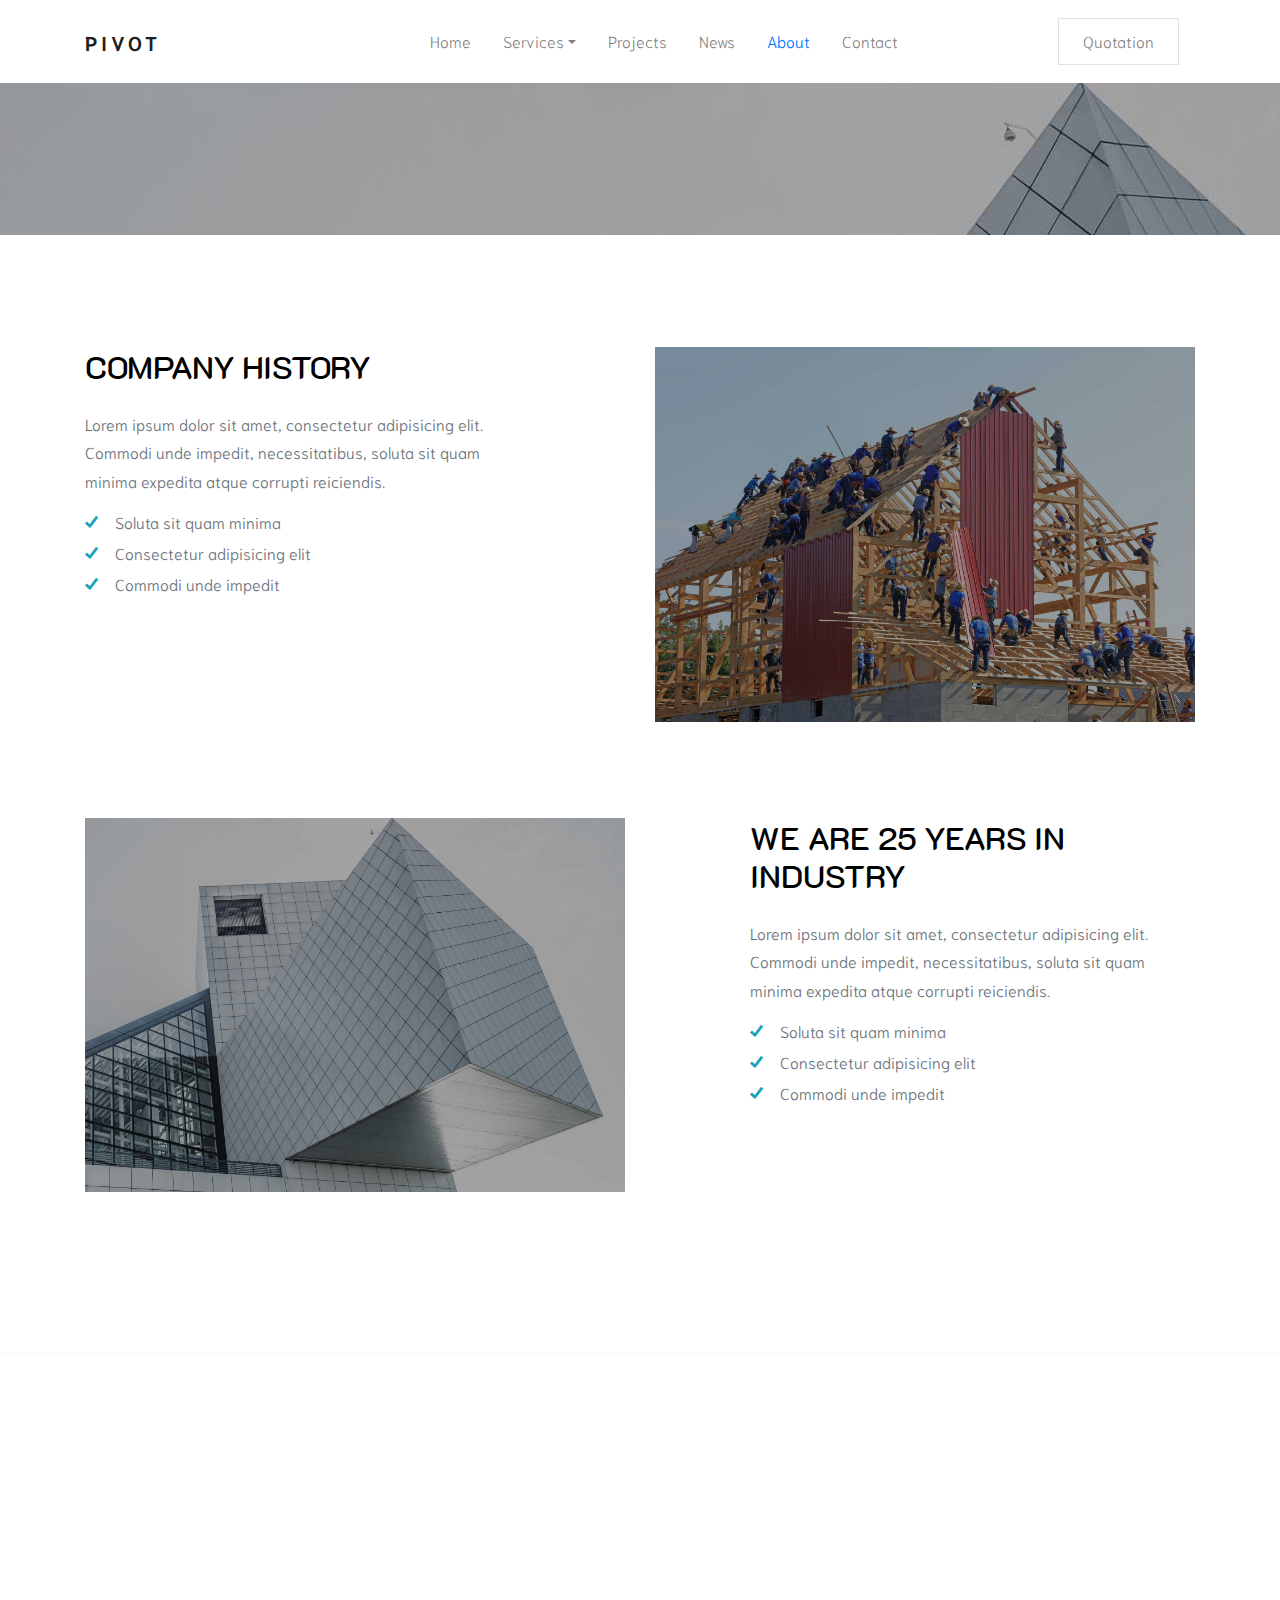
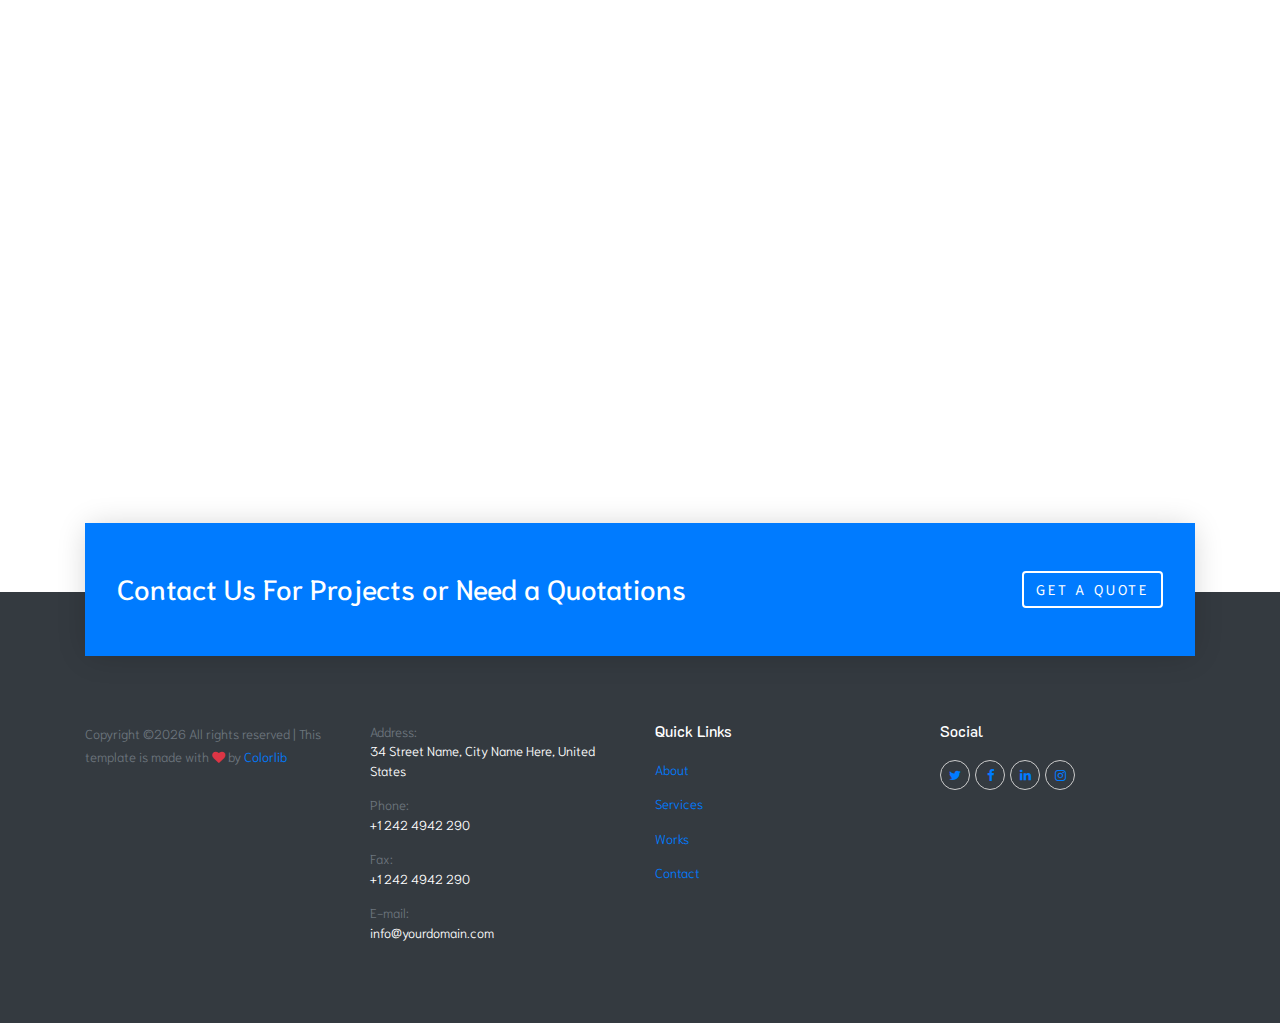
==== about.html @ 4cb3c343 "Add files via upload" ====
<!doctype html>
<html lang="en">
  <head>
    <title>Pivot &mdash; Website Template by Colorlib</title>
    <meta charset="utf-8">
    <meta name="viewport" content="width=device-width, initial-scale=1, shrink-to-fit=no">

    <link href="https://fonts.googleapis.com/css?family=K2D:400,700|Niramit:300,700" rel="stylesheet">

    <link rel="stylesheet" href="css/bootstrap.css">
    <link rel="stylesheet" href="css/animate.css">
    <link rel="stylesheet" href="css/owl.carousel.min.css">
    <link rel="stylesheet" href="css/bootstrap-datepicker.css">
    <link rel="stylesheet" href="css/jquery.timepicker.css">

    <link rel="stylesheet" href="fonts/ionicons/css/ionicons.min.css">
    <link rel="stylesheet" href="fonts/fontawesome/css/font-awesome.min.css">

    <link rel="stylesheet" href="fonts/flaticon/font/flaticon.css">

    <!-- Theme Style -->
    <link rel="stylesheet" href="css/style.css">

  </head>
  <body>
    
    <header role="banner">
      <nav class="navbar navbar-expand-lg navbar-light bg-light">
        <div class="container">
          <a class="navbar-brand position-absolute" href="index.html">Pivot</a>
          <button class="navbar-toggler" type="button" data-toggle="collapse" data-target="#navbarsExample05" aria-controls="navbarsExample05" aria-expanded="false" aria-label="Toggle navigation">
            <span class="navbar-toggler-icon"></span>
          </button>

          <div class="collapse navbar-collapse position-relative" id="navbarsExample05">
            <ul class="navbar-nav mx-auto pl-lg-5 pl-0 d-flex align-items-center">
              <li class="nav-item">
                <a class="nav-link" href="index.html">Home</a>
              </li>
              <li class="nav-item dropdown">
                <a class="nav-link dropdown-toggle" href="services.html" id="dropdown04" data-toggle="dropdown" aria-haspopup="true" aria-expanded="false">Services</a>
                <div class="dropdown-menu" aria-labelledby="dropdown04">
                  <a class="dropdown-item" href="services.html">Pre-Construction</a>
                  <a class="dropdown-item" href="services.html">General Construction</a>
                  <a class="dropdown-item" href="services.html">House Renovation</a>
                  <a class="dropdown-item" href="services.html">Plumbing</a>
                </div>

              </li>
              <li class="nav-item">
                <a class="nav-link" href="works.html">Projects</a>
              </li>
              <li class="nav-item">
                <a class="nav-link" href="news.html">News</a>
              </li>
              <li class="nav-item">
                <a class="nav-link active" href="about.html">About</a>
              </li>
              <li class="nav-item">
                <a class="nav-link" href="contact.html">Contact</a>
              </li>
              <li class="nav-item cta-btn2">
                <a class="nav-link" href="get-quote.html">
                  <span class="d-inline-block px-4 py-2 border">Quotation</span>
                </a>
              </li>
            </ul>
          </div>
        </div>
      </nav>
    </header>
    <!-- END header -->
    
    <section class="inner-page">
      <div class="slider-item py-5" style="background-image: url('img/slider-2.jpg');">
        
        <div class="container">
          <div class="row slider-text align-items-center justify-content-center text-center">
            <div class="col-md-7 col-sm-12 element-animate">
              <h1 class="text-white">About Us</h1>
            </div>
          </div>
        </div>

      </div>
    </section>
    
    <section class="section">
      <div class="container">
        <div class="row mb-5">
          <div class="col-md-6 order-lg-3 mb-5">
            <img src="img/slider-1.jpg" alt="Image placeholder" class="img-fluid">
          </div>
          <div class="col-md-1 order-lg-2"></div>
          <div class="col-md-5 order-lg-1">
            <h2 class="text-uppercase heading mb-4">Company History</h2>
            <p class="mb-3">Lorem ipsum dolor sit amet, consectetur adipisicing elit. Commodi unde impedit, necessitatibus, soluta sit quam minima expedita atque corrupti reiciendis.</p>

            <ul class="list-unstyled check">
              <li>Soluta sit quam minima</li>
              <li>Consectetur adipisicing elit</li>
              <li>Commodi unde impedit</li>
            </ul>
          </div>
          
        </div>
        <div class="row">
          <div class="col-md-6 order-lg-1 mb-5">
            <img src="img/slider-2.jpg" alt="Image placeholder" class="img-fluid">
          </div>
          <div class="col-md-1 order-lg-2"></div>
          <div class="col-md-5 order-lg-3">
            <h2 class="text-uppercase heading mb-4">We Are 25 Years in Industry</h2>
            <p class="mb-3">Lorem ipsum dolor sit amet, consectetur adipisicing elit. Commodi unde impedit, necessitatibus, soluta sit quam minima expedita atque corrupti reiciendis.</p>

            <ul class="list-unstyled check">
              <li>Soluta sit quam minima</li>
              <li>Consectetur adipisicing elit</li>
              <li>Commodi unde impedit</li>
            </ul>
          </div>
          
        </div>
      </div>
    </section>
    
    <section class="section border-t">
      <div class="container">
        <div class="row justify-content-center mb-5 element-animate">
          <div class="col-md-8 text-center mb-5">
            <h2 class="text-uppercase heading border-bottom mb-4">Testimonial</h2>
            <p class="mb-0 lead">Lorem ipsum dolor sit amet, consectetur adipisicing elit. Commodi unde impedit, necessitatibus, soluta sit quam minima expedita atque corrupti reiciendis.</p>
          </div>
        </div>

        <div class="row">
          <div class="col-md-6 element-animate">
            <div class="media d-block media-testimonial text-center">
              <img src="img/person_1.jpg" alt="Image placeholder" class="img-fluid mb-3">
              <p>Jane Doe, <a href="#">XYZ Inc.</a></p>
              <div class="media-body">
                <blockquote>
                  <p>&ldquo;Lorem ipsum dolor sit amet, consectetur adipisicing elit. Commodi unde impedit, necessitatibus, soluta sit quam minima expedita atque corrupti reiciendis.&rdquo;</p>  
                </blockquote>

              </div>
            </div>
          </div>

          <div class="col-md-6 element-animate">
            <div class="media d-block media-testimonial text-center">
              <img src="img/person_3.jpg" alt="Image placeholder" class="img-fluid mb-3">
              <p>John Doe, <a href="#">XYZ Inc.</a></p>
              <div class="media-body">
                <blockquote>
                  <p>&ldquo;Lorem ipsum dolor sit amet, consectetur adipisicing elit. Commodi unde impedit, necessitatibus, soluta sit quam minima expedita atque corrupti reiciendis.&rdquo;</p>  
                </blockquote>

              </div>
            </div>
          </div>

        </div>
      </div>
    </section>

    <section class="container cta-overlap">
      <div class="text d-flex">
        <h2 class="h3">Contact Us For Projects or Need a Quotations</h2>
        <div class="ml-auto btn-wrap">
          <a href="get-quote.html" class="btn-cta btn btn-outline-white">Get A Quote</a>
        </div>
      </div>
    </section>
    <!-- END section -->

    <footer class="site-footer bg-dark" role="contentinfo">
      <div class="container">
        <div class="row">
          <div class="col-md-3">
            <p>
            <!-- Link back to Colorlib can't be removed. Template is licensed under CC BY 3.0. -->
            Copyright &copy;<script>document.write(new Date().getFullYear());</script> All rights reserved | This template is made with <i class="fa fa-heart text-danger" aria-hidden="true"></i> by <a href="https://colorlib.com" target="_blank" >Colorlib</a>
            <!-- Link back to Colorlib can't be removed. Template is licensed under CC BY 3.0. -->
            </p>
          </div>
          <div class="col-md-3">
            <ul class="list-unstyled footer-link">
              <li><span class="mr-3 d-block">Address:</span><span class="text-white">34 Street Name, City Name Here, United States</span></li>
              <li><span class="mr-3 d-block">Phone:</span><span class="text-white">+1 242 4942 290</span></li>
              <li><span class="mr-3 d-block">Fax:</span><span class="text-white">+1 242 4942 290</span></li>
              <li><span class="mr-3 d-block">E-mail:</span><span class="text-white">info@yourdomain.com</span></li>
            </ul>
          </div>
          <div class="col-md-3">
            <h3 class="text-white">Quick Links</h3>
            <ul class="list-unstyled footer-link">
              <li><a href="#">About</a></li>
              <li><a href="#">Services</a></li>
              <li><a href="#">Works</a></li>
              <li><a href="#">Contact</a></li>
            </ul>
          </div>
          <div class="col-md-3">
            <h3 class="text-white">Social</h3>
            <ul class="list-unstyled footer-link d-flex footer-social">
              <li><a href="#" class="p-2"><span class="fa fa-twitter"></span></a></li>
              <li><a href="#" class="p-2"><span class="fa fa-facebook"></span></a></li>
              <li><a href="#" class="p-2"><span class="fa fa-linkedin"></span></a></li>
              <li><a href="#" class="p-2"><span class="fa fa-instagram"></span></a></li>
            </ul>
          </div>
        </div>
      </div>
    </footer>
    <!-- END footer -->

    <!-- loader -->
    <div id="loader" class="show fullscreen"><svg class="circular" width="48px" height="48px"><circle class="path-bg" cx="24" cy="24" r="22" fill="none" stroke-width="4" stroke="#eeeeee"/><circle class="path" cx="24" cy="24" r="22" fill="none" stroke-width="4" stroke-miterlimit="10" stroke="#f4b214"/></svg></div>

    <script src="js/jquery-3.2.1.min.js"></script>
    <script src="js/popper.min.js"></script>
    <script src="js/bootstrap.min.js"></script>
    <script src="js/owl.carousel.min.js"></script>
    <script src="js/jquery.waypoints.min.js"></script>
    <script src="js/main.js"></script>
  </body>
</html>
---- fonts/flaticon/font/flaticon.css ----
/*
  	Flaticon icon font: Flaticon
  	Creation date: 03/01/2018 11:00
  	*/

@font-face {
  font-family: "Flaticon";
  src: url("./Flaticon.eot");
  src: url("./Flaticon.eot?#iefix") format("embedded-opentype"),
       url("./Flaticon.woff") format("woff"),
       url("./Flaticon.ttf") format("truetype"),
       url("./Flaticon.svg#Flaticon") format("svg");
  font-weight: normal;
  font-style: normal;
}

@media screen and (-webkit-min-device-pixel-ratio:0) {
  @font-face {
    font-family: "Flaticon";
    src: url("./Flaticon.svg#Flaticon") format("svg");
  }
}

[class^="flaticon-"]:before, [class*=" flaticon-"]:before,
[class^="flaticon-"]:after, [class*=" flaticon-"]:after {   
  font-family: Flaticon;

  font-style: normal;
  font-weight: normal;
  font-variant: normal;
  text-transform: none;
  line-height: 1;

  /* Better Font Rendering =========== */
  -webkit-font-smoothing: antialiased;
  -moz-osx-font-smoothing: grayscale;
}

.flaticon-blueprint:before { content: "\f100"; }
.flaticon-building-1:before { content: "\f101"; }
.flaticon-crane:before { content: "\f102"; }
.flaticon-helmet:before { content: "\f103"; }
.flaticon-building:before { content: "\f104"; }
.flaticon-engineer:before { content: "\f105"; }
---- css/style.css ----
body {
  background: #fff;
  font-family: "Niramit", Arial, sans-serif;
  font-weight: 300;
  font-size: 16px;
  line-height: 1.8;
  color: #6c757d; }

a {
  -webkit-transition: .3s all ease;
  -o-transition: .3s all ease;
  transition: .3s all ease;
  text-decoration: none; }
  a:hover {
    text-decoration: none; }

h1, h2, h3, h4, h5 {
  color: #000;
  font-family: "K2D", sans-serif; }

.btn, .form-control {
  outline: none;
  -webkit-box-shadow: none !important;
  box-shadow: none !important; }

.btn.btn-primary {
  color: #fff;
  border-width: 2px; }
  .btn.btn-primary:hover, .btn.btn-primary:active, .btn.btn-primary:focus {
    border-color: #3395ff;
    background: #3395ff; }

.btn.btn-sm {
  font-size: 12px; }

.btn.btn-outline-primary {
  border-width: 2px;
  color: #007bff; }
  .btn.btn-outline-primary:hover, .btn.btn-outline-primary:focus, .btn.btn-outline-primary:active {
    color: #fff; }

.btn.btn-outline-white {
  border-width: 2px;
  border-color: #fff;
  color: #fff;
  text-transform: uppercase;
  font-size: 14px;
  letter-spacing: .2em; }
  .btn.btn-outline-white:hover, .btn.btn-outline-white:focus {
    background: #fff;
    color: #000; }

/* Header */
header {
  position: relative;
  top: 0;
  left: 0;
  width: 100%;
  z-index: 5; }
  header .navbar-brand {
    text-transform: uppercase;
    letter-spacing: .2em;
    font-weight: 700;
    position: relative;
    z-index: 7; }
    header .navbar-brand span {
      color: #007bff; }
    @media (max-width: 991.98px) {
      header .navbar-brand {
        position: relative !important; } }
  header .top-bar {
    background: #dee2e6; }
    header .top-bar a {
      color: #fff;
      padding: 10px;
      font-size: 13px;
      display: inline-block; }
    header .top-bar .cta-btn {
      display: inline-block;
      padding-right: 15px;
      padding-left: 15px;
      background: #17a2b8; }
      header .top-bar .cta-btn:hover {
        -webkit-box-shadow: 2px 0 20px 0 rgba(0, 0, 0, 0.1);
        box-shadow: 2px 0 20px 0 rgba(0, 0, 0, 0.1); }
    header .top-bar .social {
      margin-bottom: 0; }
      header .top-bar .social li {
        display: inline-block;
        text-align: center; }
        header .top-bar .social li a {
          color: #fff;
          padding: 10px;
          width: 40px;
          display: inline-block; }
          @media (max-width: 991.98px) {
            header .top-bar .social li a {
              padding-left: 10px;
              padding-right: 10px;
              width: inherit; } }
          header .top-bar .social li a:hover {
            background: #17a2b8;
            color: #fff;
            -webkit-box-shadow: 2px 0 20px 0 rgba(0, 0, 0, 0.1);
            box-shadow: 2px 0 20px 0 rgba(0, 0, 0, 0.1); }
  header .navbar {
    padding-top: 0;
    padding-bottom: 0;
    background: white !important; }
    @media (max-width: 1199.98px) {
      header .navbar {
        background: white !important;
        padding-top: .5rem;
        padding-bottom: .5rem; } }
    header .navbar .cta-btn2 {
      position: absolute;
      right: 0; }
      @media (max-width: 1199.98px) {
        header .navbar .cta-btn2 {
          position: relative;
          right: 0; } }
    header .navbar .nav-link {
      padding: 1.7rem 1rem !important;
      outline: none !important; }
      @media (max-width: 1199.98px) {
        header .navbar .nav-link {
          padding: .5rem 0rem; } }
      @media (max-width: 991.98px) {
        header .navbar .nav-link {
          padding: 0.5rem 0rem !important; } }
      header .navbar .nav-link.active {
        color: #007bff !important; }
    header .navbar .dropdown-menu {
      font-size: 14px;
      border-radius: 0px;
      border: none;
      -webkit-box-shadow: 0 2px 30px -2px rgba(0, 0, 0, 0.2);
      box-shadow: 0 2px 30px -2px rgba(0, 0, 0, 0.2);
      min-width: 13em;
      position: relative;
      margin-top: -10px; }
      header .navbar .dropdown-menu .dropdown-item:hover {
        background: #007bff;
        color: #fff; }
      header .navbar .dropdown-menu .dropdown-item.active {
        background: #007bff;
        color: #fff; }
      header .navbar .dropdown-menu a {
        padding-top: 7px;
        padding-bottom: 7px; }
    header .navbar .cta-btn a {
      background: #007bff;
      color: #000 !important;
      padding-left: 20px !important;
      padding-right: 20px !important;
      text-transform: uppercase;
      padding-top: 26px !important;
      padding-bottom: 26px !important;
      line-height: 1;
      -webkit-transition: .3s all ease;
      -o-transition: .3s all ease;
      transition: .3s all ease; }
      header .navbar .cta-btn a:hover {
        color: #fff !important;
        -webkit-box-shadow: 2px 0 30px -5px rgba(0, 123, 255, 0.9);
        box-shadow: 2px 0 30px -5px rgba(0, 123, 255, 0.9); }

.cta-overlap {
  margin-bottom: -4em;
  position: relative;
  z-index: 100; }
  .cta-overlap .text {
    background: #007bff;
    padding: 3em 2em;
    -webkit-box-shadow: 0 1px 30px -4px rgba(0, 0, 0, 0.2);
    box-shadow: 0 1px 30px -4px rgba(0, 0, 0, 0.2); }
    @media (max-width: 991.98px) {
      .cta-overlap .text {
        padding: 30px 15px;
        display: block !important;
        text-align: center; } }
    .cta-overlap .text h2 {
      margin-bottom: 0;
      color: #fff; }
      @media (max-width: 991.98px) {
        .cta-overlap .text h2 {
          margin-bottom: 20px;
          font-size: 26px; } }

.custom-icon {
  font-size: 70px;
  color: #007bff; }

/* Owl Carousel */
.owl-carousel .owl-item {
  opacity: .4; }
  .owl-carousel .owl-item.active {
    opacity: 1; }

.owl-carousel .owl-nav {
  position: absolute;
  top: 50%;
  width: 100%; }
  .owl-carousel .owl-nav .owl-prev,
  .owl-carousel .owl-nav .owl-next {
    position: absolute;
    -webkit-transform: translateY(-50%);
    -ms-transform: translateY(-50%);
    transform: translateY(-50%);
    margin-top: -10px; }
    .owl-carousel .owl-nav .owl-prev:hover, .owl-carousel .owl-nav .owl-prev:focus, .owl-carousel .owl-nav .owl-prev:active,
    .owl-carousel .owl-nav .owl-next:hover,
    .owl-carousel .owl-nav .owl-next:focus,
    .owl-carousel .owl-nav .owl-next:active {
      outline: none; }
    .owl-carousel .owl-nav .owl-prev span:before,
    .owl-carousel .owl-nav .owl-next span:before {
      font-size: 40px; }
  .owl-carousel .owl-nav .owl-prev {
    left: 30px !important; }
  .owl-carousel .owl-nav .owl-next {
    right: 30px !important; }

.owl-carousel .owl-dots {
  text-align: center; }
  .owl-carousel .owl-dots .owl-dot {
    width: 10px;
    height: 10px;
    margin: 5px;
    border-radius: 50%;
    background: #e6e6e6; }
    .owl-carousel .owl-dots .owl-dot.active {
      background: #007bff; }

.owl-carousel.home-slider {
  z-index: 1;
  position: relative; }
  .owl-carousel.home-slider .owl-nav {
    opacity: 0;
    visibility: hidden;
    -webkit-transition: .3s all ease;
    -o-transition: .3s all ease;
    transition: .3s all ease; }
    .owl-carousel.home-slider .owl-nav button {
      color: #fff; }
  .owl-carousel.home-slider:focus .owl-nav, .owl-carousel.home-slider:hover .owl-nav {
    opacity: 1;
    visibility: visible; }
  .owl-carousel.home-slider .slider-item {
    background-size: cover;
    background-repeat: no-repeat;
    background-position: center center;
    height: calc(100vh - 117px);
    min-height: 700px; }
    .owl-carousel.home-slider .slider-item .slider-text {
      color: #fff;
      height: calc(100vh - 117px);
      min-height: 700px; }
      .owl-carousel.home-slider .slider-item .slider-text h1 {
        font-size: 3rem;
        color: #fff;
        line-height: 1.2;
        font-weight: 800 !important;
        text-transform: uppercase; }
        @media (max-width: 991.98px) {
          .owl-carousel.home-slider .slider-item .slider-text h1 {
            font-size: 40px; } }
      .owl-carousel.home-slider .slider-item .slider-text p {
        font-size: 20px;
        line-height: 1.5;
        font-weight: 300;
        color: white; }
  .owl-carousel.home-slider.inner-page .slider-item {
    height: calc(50vh - 117px);
    min-height: 500px; }
    .owl-carousel.home-slider.inner-page .slider-item .slider-text {
      color: #fff;
      height: calc(50vh - 117px);
      min-height: 500px; }
  .owl-carousel.home-slider .owl-dots {
    position: absolute;
    bottom: 150px;
    width: 100%; }
    .owl-carousel.home-slider .owl-dots .owl-dot {
      width: 18px;
      height: 18px;
      margin: 5px;
      border-radius: 50%;
      background: #e6e6e6;
      background: none;
      outline: none !important;
      position: relative;
      -webkit-transition: .3s all ease;
      -o-transition: .3s all ease;
      transition: .3s all ease; }
      .owl-carousel.home-slider .owl-dots .owl-dot span {
        position: absolute;
        width: 20px;
        height: 3px;
        background: rgba(255, 255, 255, 0.5);
        left: 50%;
        top: 50%;
        display: block; }
      .owl-carousel.home-slider .owl-dots .owl-dot.active span {
        background: white; }

.owl-carousel.major-caousel .owl-stage-outer {
  padding-top: 30px;
  padding-bottom: 30px; }

.owl-carousel.major-caousel .owl-nav .owl-prev, .owl-carousel.major-caousel .owl-nav .owl-next {
  -webkit-transition: .3s all ease;
  -o-transition: .3s all ease;
  transition: .3s all ease;
  color: #495057; }
  .owl-carousel.major-caousel .owl-nav .owl-prev:hover, .owl-carousel.major-caousel .owl-nav .owl-prev:focus, .owl-carousel.major-caousel .owl-nav .owl-next:hover, .owl-carousel.major-caousel .owl-nav .owl-next:focus {
    color: #6c757d;
    outline: none; }
  .owl-carousel.major-caousel .owl-nav .owl-prev.disabled, .owl-carousel.major-caousel .owl-nav .owl-next.disabled {
    color: #dee2e6; }

.owl-carousel.major-caousel .owl-nav .owl-prev {
  left: -60px !important; }

.owl-carousel.major-caousel .owl-nav .owl-next {
  right: -60px !important; }

.owl-carousel.major-caousel .owl-dots {
  bottom: -30px !important;
  position: relative; }

.owl-custom-nav {
  float: right;
  position: relative;
  z-index: 10; }
  .owl-custom-nav .owl-custom-prev,
  .owl-custom-nav .owl-custom-next {
    padding: 10px;
    font-size: 30px;
    background: #ccc;
    line-height: 0;
    width: 60px;
    text-align: center;
    display: inline-block; }

.section {
  padding: 7em 0; }

.cta-link {
  background: #007bff;
  padding: 3.5em 0 3em 0;
  display: block;
  text-align: center; }
  .cta-link:focus, .cta-link:active {
    outline: none; }
  .cta-link span {
    line-height: 1.2; }
  .cta-link .sub-heading {
    color: #fff;
    display: block;
    font-size: 20px; }
  .cta-link .heading {
    font-size: 50px;
    color: #001933; }
    @media (max-width: 991.98px) {
      .cta-link .heading {
        font-size: 30px; } }
  .cta-link:hover {
    background: #006fe6; }

.cover_1 {
  background-size: cover;
  background-position: center center;
  padding: 7em 0; }
  .cover_1 .sub-heading {
    color: rgba(255, 255, 255, 0.7);
    font-size: 22px; }
  .cover_1 .heading {
    font-size: 50px;
    color: white;
    font-weight: 300; }

.heading {
  color: #000; }
  .heading.border-bottom {
    position: relative;
    padding-bottom: 30px;
    border-bottom: none !important; }
    .heading.border-bottom:before {
      bottom: 0;
      position: absolute;
      content: "";
      width: 50px;
      height: 2px;
      left: 50%;
      -webkit-transform: translateX(-50%);
      -ms-transform: translateX(-50%);
      transform: translateX(-50%);
      background: #007bff; }
    .heading.border-bottom.text-left:before {
      left: 0;
      -webkit-transform: translateX(0);
      -ms-transform: translateX(0);
      transform: translateX(0); }

.text-black {
  color: #000 !important; }

.stretch-section .video {
  display: block;
  position: relative;
  -webkit-box-shadow: 4px 4px 70px -20px rgba(0, 0, 0, 0.5);
  box-shadow: 4px 4px 70px -20px rgba(0, 0, 0, 0.5); }

.media-feature {
  padding: 30px;
  -webkit-transition: .2s all ease-out;
  -o-transition: .2s all ease-out;
  transition: .2s all ease-out;
  background: #fff;
  z-index: 1;
  position: relative;
  border-bottom: 10px solid transparent;
  border-radius: 4px;
  font-size: 15px; }
  .media-feature .icon {
    font-size: 60px;
    color: #007bff; }
  .media-feature h3 {
    font-size: 16px;
    text-transform: uppercase; }
  .media-feature:hover, .media-feature:focus {
    -webkit-box-shadow: 0 2px 20px -3px rgba(0, 0, 0, 0.1);
    box-shadow: 0 2px 20px -3px rgba(0, 0, 0, 0.1);
    -webkit-transform: scale(1.05);
    -ms-transform: scale(1.05);
    transform: scale(1.05);
    z-index: 2;
    border-bottom: 10px solid #007bff; }

.media-custom {
  background: #fff;
  -webkit-transition: .3s all ease;
  -o-transition: .3s all ease;
  transition: .3s all ease;
  margin-bottom: 30px; }
  .media-custom .meta-post {
    color: #ced4da;
    font-size: 13px;
    text-transform: uppercase; }
  .media-custom .meta-chat {
    color: #ced4da; }
    .media-custom .meta-chat:hover {
      color: #6c757d; }
  .media-custom:focus, .media-custom:hover {
    -webkit-box-shadow: 0 2px 10px 0 rgba(0, 0, 0, 0.2);
    box-shadow: 0 2px 10px 0 rgba(0, 0, 0, 0.2); }
  .media-custom .media-body {
    padding: 30px; }
    .media-custom .media-body h3 {
      font-size: 20px; }
    .media-custom .media-body p:last-child {
      margin-bottom: 0; }

.media-testimonial img {
  width: 100px;
  border-radius: 50%; }

.media-testimonial blockquote p {
  font-size: 20px;
  color: #000;
  font-style: italic; }

.list-unstyled.check li {
  position: relative;
  padding-left: 30px;
  line-height: 1.3;
  margin-bottom: 10px; }
  .list-unstyled.check li:before {
    color: #17a2b8;
    left: 0;
    font-family: "Ionicons";
    content: "\f122";
    position: absolute; }

#modalAppointment .modal-content {
  border-radius: 0;
  border: none; }

#modalAppointment .modal-body, #modalAppointment .modal-footer {
  padding: 40px; }

.site-footer {
  padding: 10em 0 5em 0;
  background: #f2f2f2;
  font-size: 13px; }
  .site-footer p:last-child {
    margin-bottom: 0; }
  .site-footer a {
    color: #007bff; }
    .site-footer a:hover {
      color: #007bff; }
  .site-footer h3 {
    font-size: 15px;
    margin-bottom: 20px; }
  .site-footer .footer-link li {
    line-height: 1.5;
    margin-bottom: 15px; }
  .site-footer hr {
    width: 100%; }

.footer-social a {
  line-height: 0;
  border-radius: 50%;
  margin: 0 5px 5px 0;
  border: 1px solid #ccc;
  width: 30px;
  height: 30px;
  text-align: center;
  display: inline-block; }
  .footer-social a:hover {
    background: #007bff;
    border-color: #007bff;
    color: #fff; }

.link-thumbnail {
  display: block;
  position: relative;
  overflow: hidden;
  text-align: center; }
  .link-thumbnail img {
    position: relative;
    -webkit-transition: .8s all ease;
    -o-transition: .8s all ease;
    transition: .8s all ease;
    -webkit-transform: scale(1.2);
    -ms-transform: scale(1.2);
    transform: scale(1.2); }
  .link-thumbnail .icon {
    position: absolute;
    -webkit-transition: .3s all ease;
    -o-transition: .3s all ease;
    transition: .3s all ease;
    z-index: 4;
    top: 50%;
    font-size: 30px;
    color: #fff;
    left: 50%;
    -webkit-transform: translate(-50%, -50%);
    -ms-transform: translate(-50%, -50%);
    transform: translate(-50%, -50%);
    opacity: 0;
    visibility: hidden;
    margin-top: 30px; }
  .link-thumbnail h3 {
    opacity: 0;
    visibility: hidden;
    position: absolute;
    bottom: -20px;
    left: 0;
    color: #fff;
    font-size: 18px;
    -webkit-transition: .5s all ease;
    -o-transition: .5s all ease;
    transition: .5s all ease;
    z-index: 10;
    left: 50%;
    -webkit-transform: translateX(-50%);
    -ms-transform: translateX(-50%);
    transform: translateX(-50%); }
  .link-thumbnail:before {
    opacity: 0;
    visibility: hidden;
    z-index: 2;
    -webkit-transition: .3s all ease;
    -o-transition: .3s all ease;
    transition: .3s all ease;
    top: 0;
    left: 0;
    right: 0;
    bottom: 0;
    content: "";
    background: rgba(0, 0, 0, 0.6);
    position: absolute; }
  .link-thumbnail:hover h3 {
    opacity: 1;
    visibility: visible;
    bottom: 0px; }
  .link-thumbnail:hover img {
    -webkit-transform: scale(1);
    -ms-transform: scale(1);
    transform: scale(1); }
  .link-thumbnail:hover .icon {
    opacity: 1;
    visibility: visible;
    margin-top: 0px; }
  .link-thumbnail:hover:before {
    opacity: 1;
    visibility: visible; }

.border-t {
  border-top: 1px solid #f8f9fa; }

.copyright {
  font-size: 14px; }

.element-animate {
  opacity: 0;
  visibility: hidden; }

#loader {
  position: fixed;
  width: 96px;
  height: 96px;
  left: 50%;
  top: 50%;
  -webkit-transform: translate(-50%, -50%);
  -ms-transform: translate(-50%, -50%);
  transform: translate(-50%, -50%);
  background-color: rgba(255, 255, 255, 0.9);
  -webkit-box-shadow: 0px 24px 64px rgba(0, 0, 0, 0.24);
  box-shadow: 0px 24px 64px rgba(0, 0, 0, 0.24);
  border-radius: 16px;
  opacity: 0;
  visibility: hidden;
  -webkit-transition: opacity .2s ease-out, visibility 0s linear .2s;
  -o-transition: opacity .2s ease-out, visibility 0s linear .2s;
  transition: opacity .2s ease-out, visibility 0s linear .2s;
  z-index: 1000; }

#loader.fullscreen {
  padding: 0;
  left: 0;
  top: 0;
  width: 100%;
  height: 100%;
  -webkit-transform: none;
  -ms-transform: none;
  transform: none;
  background-color: #fff;
  border-radius: 0;
  -webkit-box-shadow: none;
  box-shadow: none; }

#loader.show {
  -webkit-transition: opacity .4s ease-out, visibility 0s linear 0s;
  -o-transition: opacity .4s ease-out, visibility 0s linear 0s;
  transition: opacity .4s ease-out, visibility 0s linear 0s;
  visibility: visible;
  opacity: 1; }

#loader .circular {
  -webkit-animation: loader-rotate 2s linear infinite;
  animation: loader-rotate 2s linear infinite;
  position: absolute;
  left: calc(50% - 24px);
  top: calc(50% - 24px);
  display: block;
  -webkit-transform: rotate(0deg);
  -ms-transform: rotate(0deg);
  transform: rotate(0deg); }

#loader .path {
  stroke-dasharray: 1, 200;
  stroke-dashoffset: 0;
  -webkit-animation: loader-dash 1.5s ease-in-out infinite;
  animation: loader-dash 1.5s ease-in-out infinite;
  stroke-linecap: round; }

@-webkit-keyframes loader-rotate {
  100% {
    -webkit-transform: rotate(360deg);
    transform: rotate(360deg); } }

@keyframes loader-rotate {
  100% {
    -webkit-transform: rotate(360deg);
    transform: rotate(360deg); } }

@-webkit-keyframes loader-dash {
  0% {
    stroke-dasharray: 1, 200;
    stroke-dashoffset: 0; }
  50% {
    stroke-dasharray: 89, 200;
    stroke-dashoffset: -35px; }
  100% {
    stroke-dasharray: 89, 200;
    stroke-dashoffset: -136px; } }

@keyframes loader-dash {
  0% {
    stroke-dasharray: 1, 200;
    stroke-dashoffset: 0; }
  50% {
    stroke-dasharray: 89, 200;
    stroke-dashoffset: -35px; }
  100% {
    stroke-dasharray: 89, 200;
    stroke-dashoffset: -136px; } }
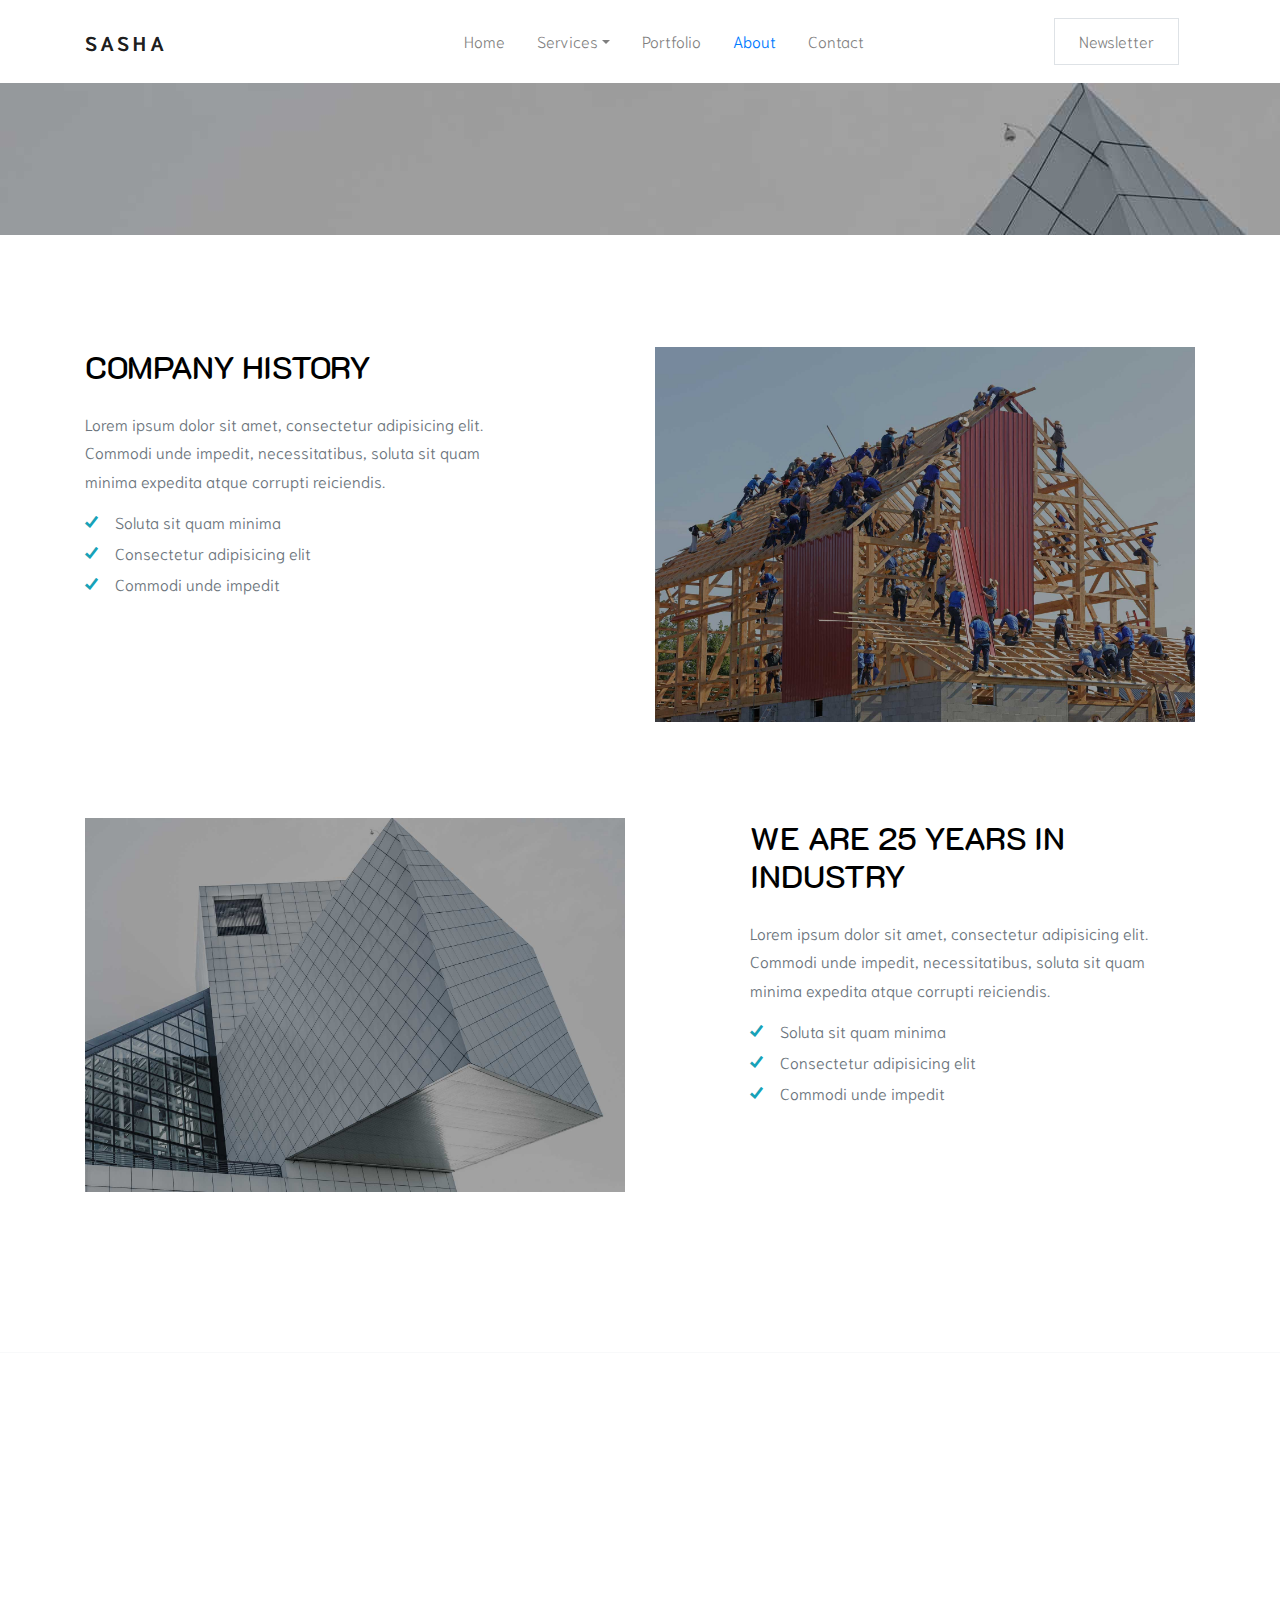
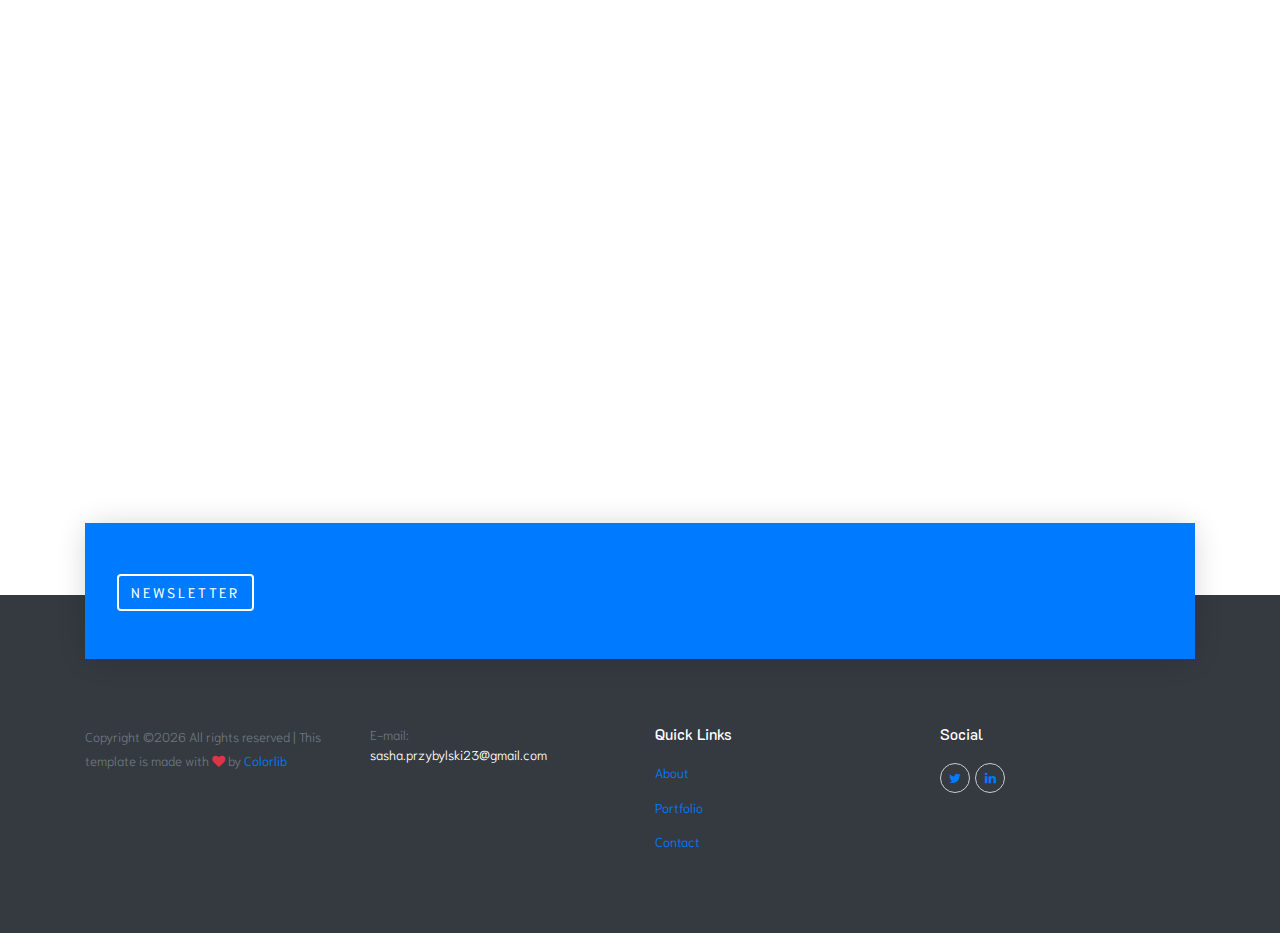
==== commit 366c6bf3: "Update about.html" ====
--- a/about.html
+++ b/about.html
@@ -27,7 +27,7 @@
     <header role="banner">
       <nav class="navbar navbar-expand-lg navbar-light bg-light">
         <div class="container">
-          <a class="navbar-brand position-absolute" href="index.html">Pivot</a>
+          <a class="navbar-brand position-absolute" href="index.html">Sasha</a>
           <button class="navbar-toggler" type="button" data-toggle="collapse" data-target="#navbarsExample05" aria-controls="navbarsExample05" aria-expanded="false" aria-label="Toggle navigation">
             <span class="navbar-toggler-icon"></span>
           </button>
@@ -48,10 +48,7 @@
 
               </li>
               <li class="nav-item">
-                <a class="nav-link" href="works.html">Projects</a>
-              </li>
-              <li class="nav-item">
-                <a class="nav-link" href="news.html">News</a>
+                <a class="nav-link" href="works.html">Portfolio</a>
               </li>
               <li class="nav-item">
                 <a class="nav-link active" href="about.html">About</a>
@@ -61,7 +58,7 @@
               </li>
               <li class="nav-item cta-btn2">
                 <a class="nav-link" href="get-quote.html">
-                  <span class="d-inline-block px-4 py-2 border">Quotation</span>
+                  <span class="d-inline-block px-4 py-2 border">Newsletter</span>
                 </a>
               </li>
             </ul>
@@ -77,7 +74,7 @@
         <div class="container">
           <div class="row slider-text align-items-center justify-content-center text-center">
             <div class="col-md-7 col-sm-12 element-animate">
-              <h1 class="text-white">About Us</h1>
+              <h1 class="text-white">About Me</h1>
             </div>
           </div>
         </div>
@@ -166,9 +163,9 @@
 
     <section class="container cta-overlap">
       <div class="text d-flex">
-        <h2 class="h3">Contact Us For Projects or Need a Quotations</h2>
+        <h2 class="h3"Stay up to daye</h2>
         <div class="ml-auto btn-wrap">
-          <a href="get-quote.html" class="btn-cta btn btn-outline-white">Get A Quote</a>
+          <a href="newsletter.html" class="btn-cta btn btn-outline-white">Newsletter</a>
         </div>
       </div>
     </section>
@@ -186,18 +183,14 @@
           </div>
           <div class="col-md-3">
             <ul class="list-unstyled footer-link">
-              <li><span class="mr-3 d-block">Address:</span><span class="text-white">34 Street Name, City Name Here, United States</span></li>
-              <li><span class="mr-3 d-block">Phone:</span><span class="text-white">+1 242 4942 290</span></li>
-              <li><span class="mr-3 d-block">Fax:</span><span class="text-white">+1 242 4942 290</span></li>
-              <li><span class="mr-3 d-block">E-mail:</span><span class="text-white">info@yourdomain.com</span></li>
+              <li><span class="mr-3 d-block">E-mail:</span><span class="text-white">sasha.przybylski23@gmail.com</li>
             </ul>
           </div>
           <div class="col-md-3">
             <h3 class="text-white">Quick Links</h3>
             <ul class="list-unstyled footer-link">
               <li><a href="#">About</a></li>
-              <li><a href="#">Services</a></li>
-              <li><a href="#">Works</a></li>
+              <li><a href="#">Portfolio</a></li>
               <li><a href="#">Contact</a></li>
             </ul>
           </div>
@@ -205,9 +198,7 @@
             <h3 class="text-white">Social</h3>
             <ul class="list-unstyled footer-link d-flex footer-social">
               <li><a href="#" class="p-2"><span class="fa fa-twitter"></span></a></li>
-              <li><a href="#" class="p-2"><span class="fa fa-facebook"></span></a></li>
               <li><a href="#" class="p-2"><span class="fa fa-linkedin"></span></a></li>
-              <li><a href="#" class="p-2"><span class="fa fa-instagram"></span></a></li>
             </ul>
           </div>
         </div>
@@ -225,4 +216,4 @@
     <script src="js/jquery.waypoints.min.js"></script>
     <script src="js/main.js"></script>
   </body>
-</html>+</html>
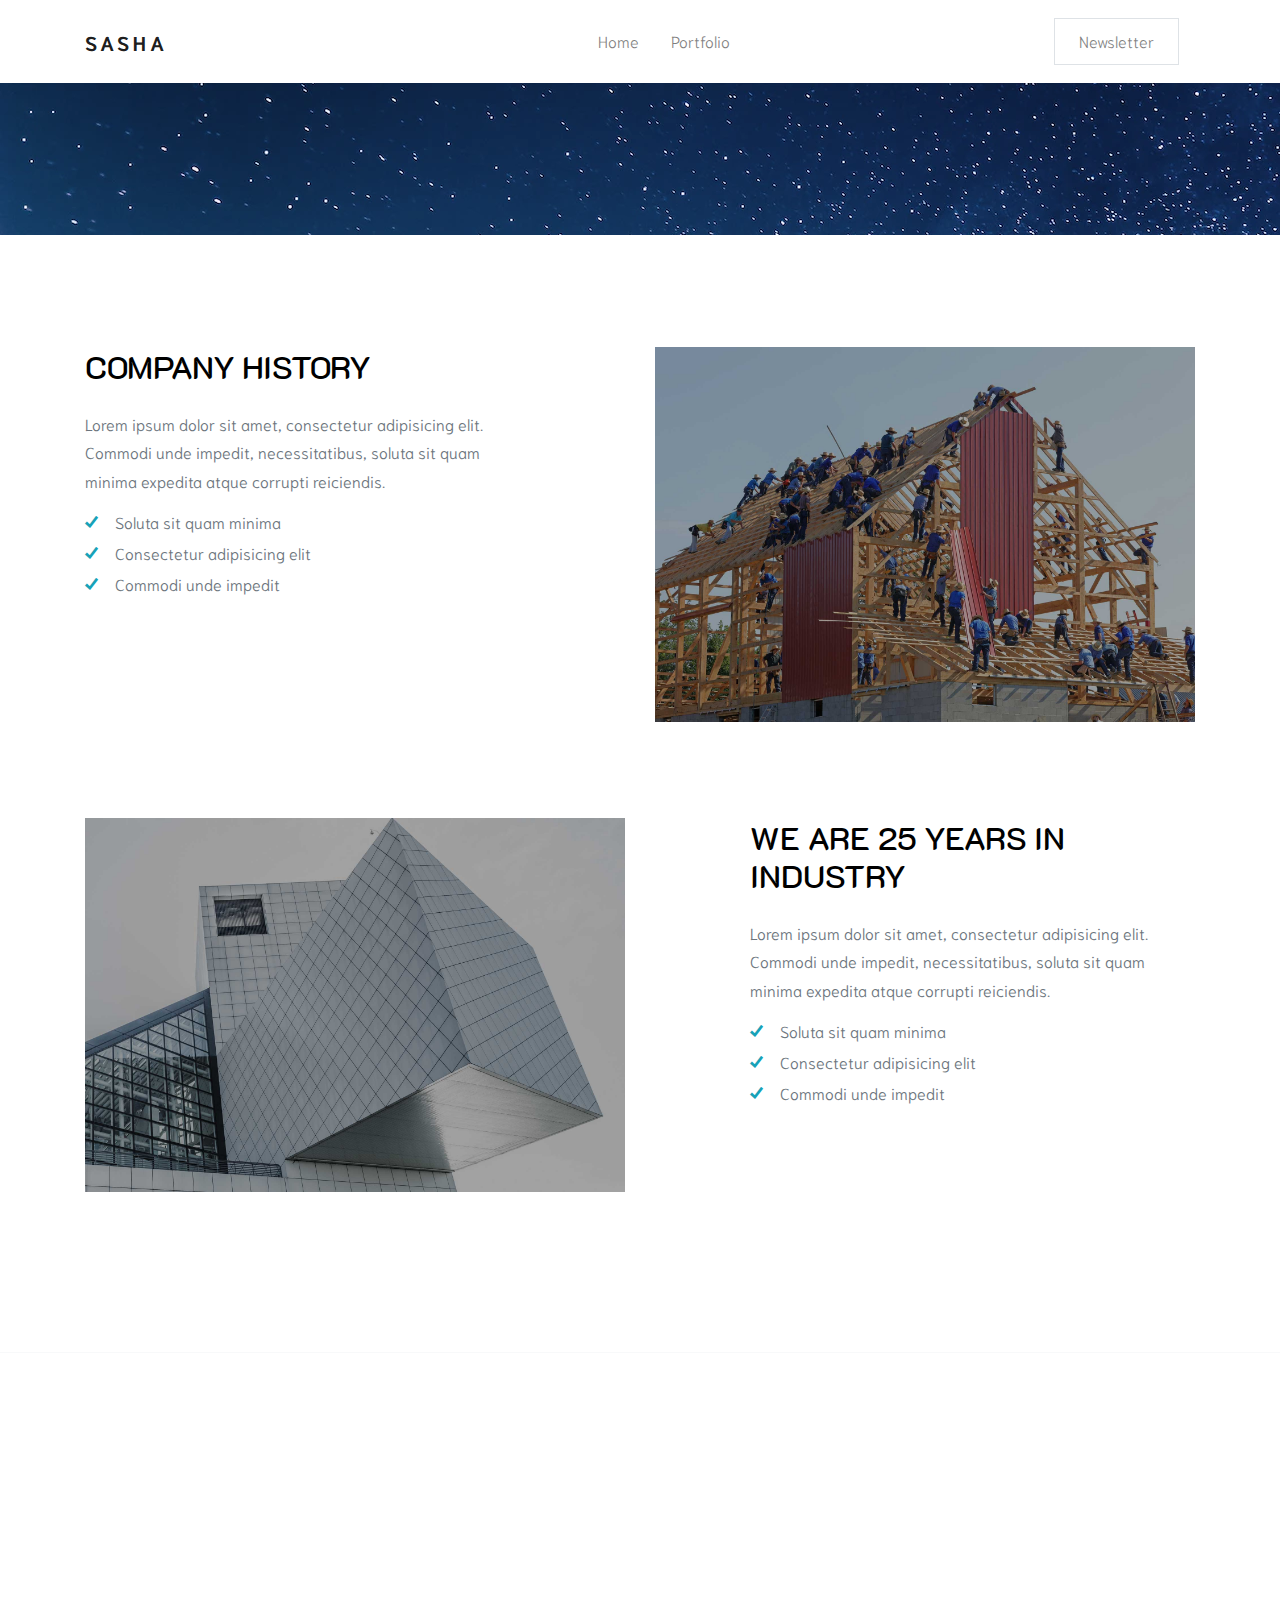
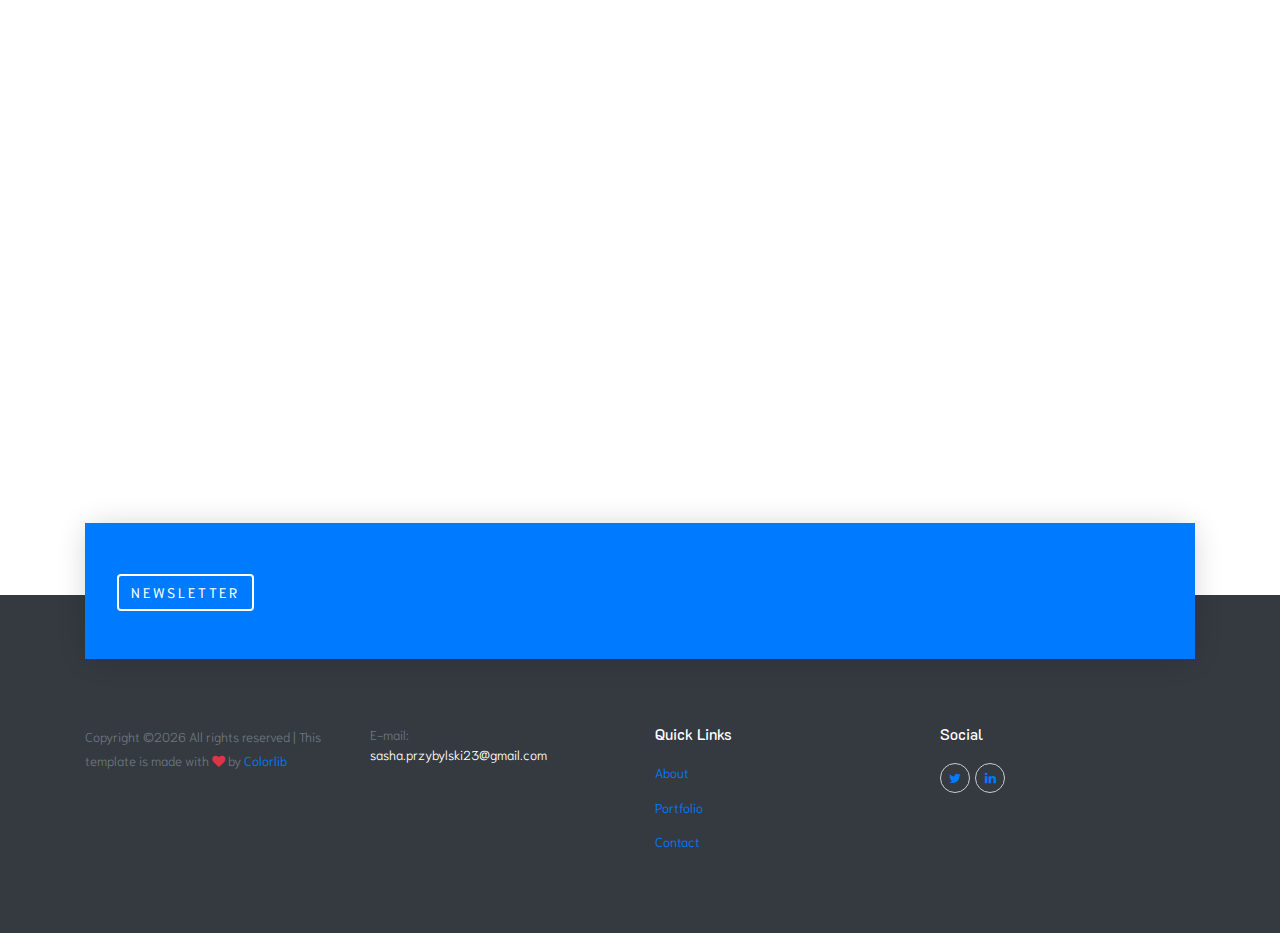
==== commit 0a7ea2f3: "Update about.html" ====
--- a/about.html
+++ b/about.html
@@ -1,7 +1,7 @@
 <!doctype html>
 <html lang="en">
   <head>
-    <title>Pivot &mdash; Website Template by Colorlib</title>
+    <title>Hey, I'm Sasha</title>
     <meta charset="utf-8">
     <meta name="viewport" content="width=device-width, initial-scale=1, shrink-to-fit=no">
 
@@ -37,6 +37,7 @@
               <li class="nav-item">
                 <a class="nav-link" href="index.html">Home</a>
               </li>
+              <!--
               <li class="nav-item dropdown">
                 <a class="nav-link dropdown-toggle" href="services.html" id="dropdown04" data-toggle="dropdown" aria-haspopup="true" aria-expanded="false">Services</a>
                 <div class="dropdown-menu" aria-labelledby="dropdown04">
@@ -45,17 +46,13 @@
                   <a class="dropdown-item" href="services.html">House Renovation</a>
                   <a class="dropdown-item" href="services.html">Plumbing</a>
                 </div>
+--> 
 
               </li>
               <li class="nav-item">
                 <a class="nav-link" href="works.html">Portfolio</a>
               </li>
               <li class="nav-item">
-                <a class="nav-link active" href="about.html">About</a>
-              </li>
-              <li class="nav-item">
-                <a class="nav-link" href="contact.html">Contact</a>
-              </li>
               <li class="nav-item cta-btn2">
                 <a class="nav-link" href="get-quote.html">
                   <span class="d-inline-block px-4 py-2 border">Newsletter</span>
@@ -69,7 +66,7 @@
     <!-- END header -->
     
     <section class="inner-page">
-      <div class="slider-item py-5" style="background-image: url('img/slider-2.jpg');">
+      <div class="slider-item py-5" style="background-image: url('img/mountain2.webp');">
         
         <div class="container">
           <div class="row slider-text align-items-center justify-content-center text-center">
